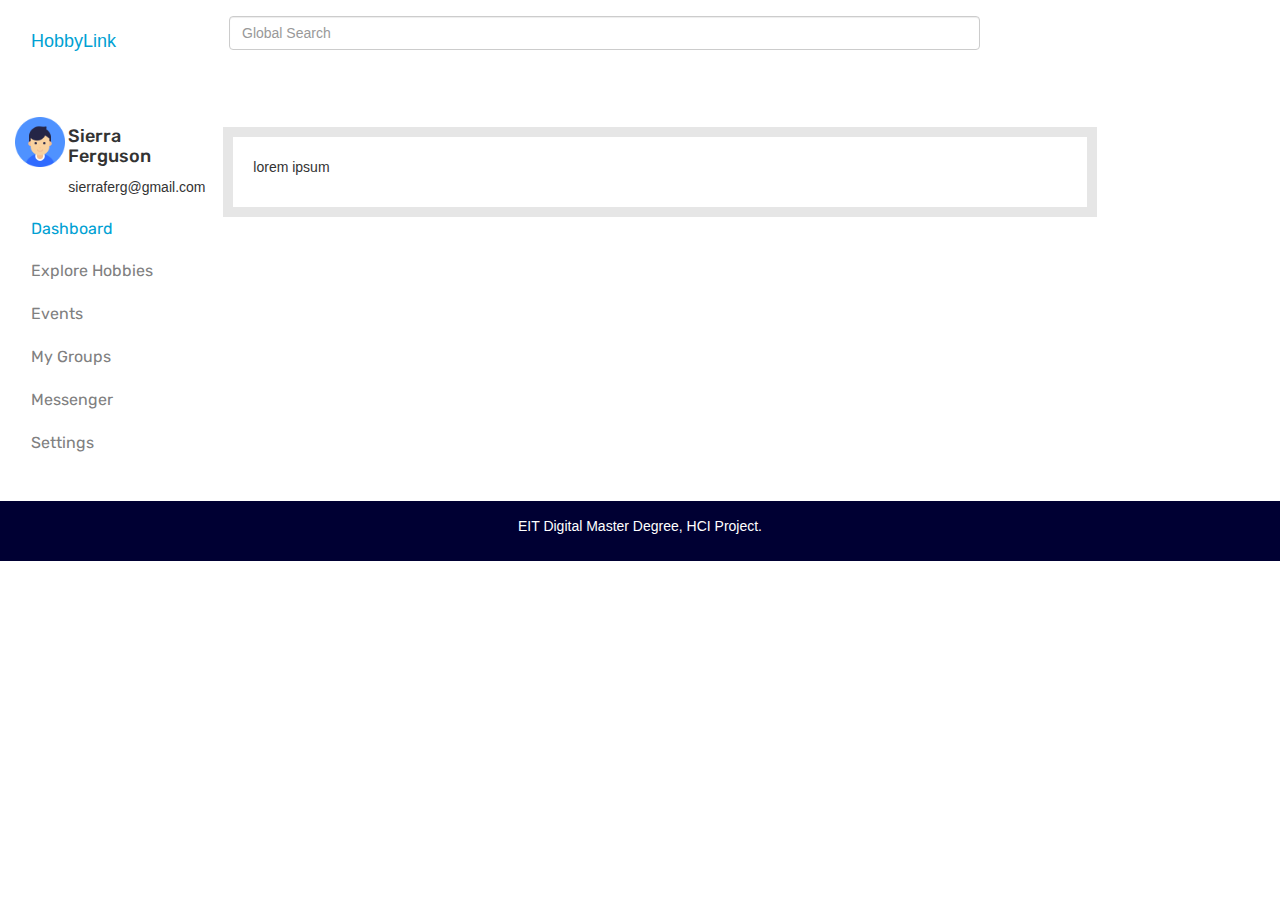
==== index.html @ adb43338 "added dropdown to my groups nav" ====
<!-- 
# EIT Digital Master Degree, HCI
# Authors:
#     Aceituno Ferro, Pablo
#     Dikken, Niels
#     Hou, Peizhe
#     Manzano, Izquierdo, Paula

# Main Page
-->

<!DOCTYPE html>
<html lang="en">

<head>
  <title>HobbyLink</title>
  <meta charset="utf-8">
  <meta name="viewport" content="width=device-width, initial-scale=1">
  <link rel="icon" href="../img/Favicon.png">
  <link rel="stylesheet" href="https://maxcdn.bootstrapcdn.com/bootstrap/3.4.0/css/bootstrap.min.css">
  <link rel="stylesheet" href="../css/style.css">
  
  <script src="../js/jquery-3.4.1.min.js"></script>
  <script src="https://ajax.googleapis.com/ajax/libs/jquery/3.3.1/jquery.min.js"></script>
  <script src="https://maxcdn.bootstrapcdn.com/bootstrap/3.4.0/js/bootstrap.min.js"></script>
  <script src="../js/script.js"></script>

  <link href="https://fonts.googleapis.com/css?family=Roboto|Rubik" rel="stylesheet">
  <link rel="stylesheet" href="https://use.fontawesome.com/releases/v5.7.0/css/all.css" integrity="sha384-lZN37f5QGtY3VHgisS14W3ExzMWZxybE1SJSEsQp9S+oqd12jhcu+A56Ebc1zFSJ" crossorigin="anonymous">
</head>

<header>
  <div class="container-fluid">	

     <nav class="navbar fixed-top navbar-light bg-light align-items-center">
       <div class="row">
         <div class="col-md-2">
             <a class="navbar-brand" href="../index.html"> <i class="fas fa-link"></i> HobbyLink</a>

         </div>
          <div class="col-md-8">
            <div class="row">
             <div class="col-md-11">
                 <div class="form-group">
                     <input type="search" class="form-control" id="exampleFormControlInput1" placeholder="Global Search">
                 </div>
             </div> 
             <div class="col-md-1 float-right">
                 <i class="far fa-bell fa-2x light-grey"></i>
             </div>  
            </div>
             
          </div> 
           
       </div>
         
     </nav>
         
  </div>
</header>

<body>
<div class="container-fluid">
 <div class="row">
   <!-- Left Side -->
   <div class="col-md-2" >

     <div class="row align-items-center" id="left-navbar">
         <div class="col-md-3">
             <img src="../img/profile.png" alt="myprofile"style="width:50px;height:50px;">
         </div>
         <div class="col-md-9">
           <h4>Sierra Ferguson</h4>
           <p>sierraferg@gmail.com</p>
         </div>
     </div>
     
     
   <div class="navbar">
       <ul class="nav nav-list">
           <li class="active"><a href="index.html"><i class="fas fa-th-large"></i> Dashboard</a></li>
           <li><a href="pages/selectHobbyTask1.html"><i class="fas fa-search"></i> Explore Hobbies</a></li>
           <li><a href="pages/eventResults.html"><i class="fas fa-calendar-alt"></i> Events</a></li>
           <li class="dropdown"><a class="dropdown-toggle" data-toggle="dropdown" href="#"s><i class="fas fa-users"></i> My Groups</a>
            <ul class="dropdown-menu" role="menu">
              <li><a href="#">Padel Moncloa</a></li>
              <li><a href="pages/Aluche group page.html">Aluche Group Padel</a></li>
              <li><a href="#">Japanese in Madrid</a></li>
              <li class="divider"></li>
              <li><a href="#">Create a new group</a></li>
            </ul>
          
          </li>
           <li><a href="#all"><i class="far fa-comment-alt border-bottom"></i> Messenger</a></li>
           <li class="divider"></li>
           <li><a href="#all"><i class="fas fa-ellipsis-h"></i> Settings</a></li>
         </ul>
   </div>
     
   </div>
   
   <!-- Container -->
   <div class="col-md-8" id="main-content">
          <p>lorem ipsum</p>
          
   </div>
   <div class="col-md-2">

   </div>
 </div>
</div>
</body>

<!-- Footer -->
<footer class="container-fluid bg-4 text-center">
<p>EIT Digital Master Degree, HCI Project.</p>
</footer>
<!-- Footer -->

</html>
---- css/style.css ----
.bg-4 { 
  background-color: #000033;
  color: #ffffff;
}

.container-fluid {
  padding-top: 15px;
  padding-bottom: 15px;
}

h2, h3, h4, h5, h6{
  font-family: 'Rubik', sans-serif;
}

li{
  font-family: 'Rubik', sans-serif;
  font-size: medium;
}

.active{
  background-color: white;
}

.active a{
    color: #00a1d3;
}

li a{
    color: grey;
}

a{
  color: #00a1d3;
}

.light-grey{
    color: silver;
}

#main-content{
    outline: 10px solid #e6e6e6;
    margin: 20px;
    padding: 20px;
}


navbar-brand{
  font-size: large;
}

subtitle_cat{
  color: red;
  font-family: 'Roboto', sans-serif;
  font-size: small;
}
.interactions{
  color:silver;
  font-size:small;
}

.likes{
  width: 70px;
  height: 35px;
  float:left;
}

.form-check-input{
  width: 10%;
}

.btn-task1{
  align-content: center;
}

span{
  align-self: right;
}

.categoryimg{
  width: 100%;
}


/* The Modal (background) */
.modal {
  display: none; /* Hidden by default */
  position: fixed; /* Stay in place */
  z-index: 1; /* Sit on top */
  padding-top: 100px; /* Location of the box */
  left: 0;
  top: 0;
  width: 100%; /* Full width */
  height: 100%; /* Full height */
  /* overflow: auto; Enable scroll if needed */
  background-color: rgb(0,0,0); /* Fallback color */
  background-color: rgba(0,0,0,0.4); /* Black w/ opacity */
}

/* Modal Content */
.modal-content {
  position: relative;
  background-color: #fefefe;
  margin: auto;
  padding: 0;
  border: 1px solid #888;
  width: 40%;
  box-shadow: 0 4px 8px 0 rgba(0,0,0,0.2),0 6px 20px 0 rgba(0,0,0,0.19);
  -webkit-animation-name: animatetop;
  -webkit-animation-duration: 0.4s;
  animation-name: animatetop;
  animation-duration: 0.4s
}

/* Modal Content */
.modal-content-P {
  position: relative;
  background-color: #fefefe;
  margin: auto;
  padding: 0;
  border: 1px solid #888;
  width: 100%;
  box-shadow: 0 4px 8px 0 rgba(0,0,0,0.2),0 6px 20px 0 rgba(0,0,0,0.19);
  -webkit-animation-name: animatetop;
  -webkit-animation-duration: 0.4s;
  animation-name: animatetop;
  animation-duration: 0.4s
}

.modal-dialog{
  overflow-y: initial !important
}

/* Add Animation */
@-webkit-keyframes animatetop {
  from {top:-300px; opacity:0} 
  to {top:0; opacity:1}
}

@keyframes animatetop {
  from {top:-300px; opacity:0}
  to {top:0; opacity:1}
}

/* The Close Button */
.close {
  color: rgb(233, 233, 233);
  float: right;
  font-size: 28px;
  font-weight: bold;
  opacity: 1;
}

.close:hover,
.close:focus {
  color: rgb(255, 255, 255);
  text-decoration: none;
  cursor: pointer;
  opacity: 1;
}

.modal-header {
  padding: 0px 10px;
  background-color: grey;
  color: white;
}

.modal-body {
  padding: 0px 10px;
  height: 475px;
  overflow-y: auto;
}

.modal-body-P {
  padding: 0px 10px;
  height: 150px;
  overflow-y: auto;
}

.modal-footer {
  /* padding: 2px 16px; */
  background-color: grey;
  color: white;
}

body.modal-open div.modal-backdrop { 
  z-index: 0; 
}

* {
  box-sizing: border-box;
}

input[type=text], select {
  width: 90%;
  padding: 10px;
  border: 1px solid #ccc;
  border-radius: 4px;
  resize: vertical;
}

select.selectParticipants{
  width: 37%;
  padding: 10px;
  border: 1px solid #ccc;
  border-radius: 4px;
  resize: vertical;
}

input#datepicker{
  background-image: url('/img/calendarLight.svg');
  background-repeat: no-repeat;
  background-position: 150px;
  background-size: 20px;
}

input#selectTime{
  background-image: url('/img/clockLight.svg');
  background-repeat: no-repeat;
  background-position: 150px;
  background-size: 20px;
}

input#finishTime{
  background-image: url('/img/clockLight.svg');
  background-repeat: no-repeat;
  background-position: 336px;
  background-size: 20px;
}

input#inputPrice{
  background-image: url('/img/euroDark.svg');
  background-repeat: no-repeat;
  background-position: 5px;
  background-size: 12px;
  padding: 12px 20px 12px 25px;
}

input#selectTimeNotification{
  width: 54.5%;
  background-image: url('/img/clockLight.svg');
  background-repeat: no-repeat;
  background-position: 173px;
  background-size: 20px;
}

select {
  height: 45px;
}

input {
  width: 44.5%;
  padding: 10px;
  border: 1px solid #ccc;
  border-radius: 4px;
  resize: vertical;
}

label#labelModal {
  padding: 12px 12px 12px 10px;
  display: inline-block;
  font-size: 18px;
}

input[type=submit] {
  background-color: #000033;
  color: white;
  padding: 12px 20px;
  border: none;
  border-radius: 4px;
  cursor: pointer;
  float: right;
  width: 25%;
  font-size: 15px;
}

input[type=submit]:hover {
  background-color: #000007;
}

.container {
  border-radius: 5px;
  background-color: #f2f2f2;
  padding: 20px;
  width: auto;
}
#maps{
  text-align: center;
}

.col-25 {
  float: left;
  width: 25%;
  margin-top: 6px;
}

.col-75 {
  float: left;
  width: 75%;
  margin-top: 6px;
}

.row:after {
  content: "";
  display: table;
  clear: both;
}


#imgPadelCards {
  border-top-left-radius: 3%;
  border-top-right-radius: 3%;
  /*width:236px;*/
  width:contain;
  height:100px;
}

  #imgModal {
  display: block;
  margin-left: auto;
  margin-right: auto;
  width:80px;
  height:80px;
}

#c {
  text-align:center;
}

@media screen and (max-width: 600px) {
  .col-25, .col-75, input[type=submit] {
    width: 100%;
    margin-top: 0;
  }
}

/* chekcbox */
/* The container */
.checkboxContainer {
  display: block;
  position: relative;
  padding-left: 35px;
  padding-top: 2px;
  margin-bottom: 12px;
  cursor: pointer;
  -webkit-user-select: none;
  -moz-user-select: none;
  -ms-user-select: none;
  user-select: none;
}

/* Hide the browser's default checkbox */
.checkboxContainer input#trigger {
  position: absolute;
  opacity: 0;
  cursor: pointer;
  height: 0;
  width: 0;
}

/* Create a custom checkbox */
.checkmark {
  position: absolute;
  left: 0;
  top: 10px;
  height: 25px;
  width: 25px;
  background-color: rgb(255, 255, 255);
  border: solid rgb(100, 100, 100);
}

/* On mouse-over, add a grey background color */
.checkboxContainer:hover input ~ .checkmark {
  background-color: #ccc;
}

/* When the checkbox is checked, add a blue background */
.checkboxContainer input:checked ~ .checkmark {
  background-color: rgb(255, 255, 255);
}

/* Create the checkmark/indicator (hidden when not checked) */
.checkmark:after {
  content: "";
  position: absolute;
  display: none;
}

/* Show the checkmark when checked */
.checkboxContainer input:checked ~ .checkmark:after {
  display: block;
}

/* Style the checkmark/indicator */
.checkboxContainer .checkmark:after {
  left: 6px;
  top: 1px;
  width: 8px;
  height: 14px;
  border: solid black;
  border-width: 0 3px 3px 0;
  -webkit-transform: rotate(45deg);
  -ms-transform: rotate(45deg);
  transform: rotate(45deg);
}

/* input#hidden_field {
  width: 4%;
  height: 20px;
  padding-left: 20px;
} */

/* #hidden_fields{
  font-size: 15px;
  padding-left: 20px;
  padding-top: 2px;
} */

/*the container must be positioned relative:*/
.autocomplete {
  position: relative;
  display: inline-block;
}

input#myInput {
  width: 122%;
  padding: 10px;
  border: 1px solid #ccc;
  border-radius: 4px;
  resize: vertical;
}

.autocomplete-items {
  position: absolute;
  border: 1px solid #d4d4d4;
  border-bottom: none;
  border-top: none;
  z-index: 99;
  /*position the autocomplete items to be the same width as the container:*/
  top: 100%;
  left: 0;
  right: 0;
}

.autocomplete-items div {
  padding: 10px;
  cursor: pointer;
  background-color: #fff; 
  border-bottom: 1px solid #d4d4d4; 
}

/*when hovering an item:*/
.autocomplete-items div:hover {
  background-color: #e9e9e9; 
}

/*when navigating through the items using the arrow keys:*/
.autocomplete-active {
  background-color: DodgerBlue !important; 
  color: #ffffff; 
}
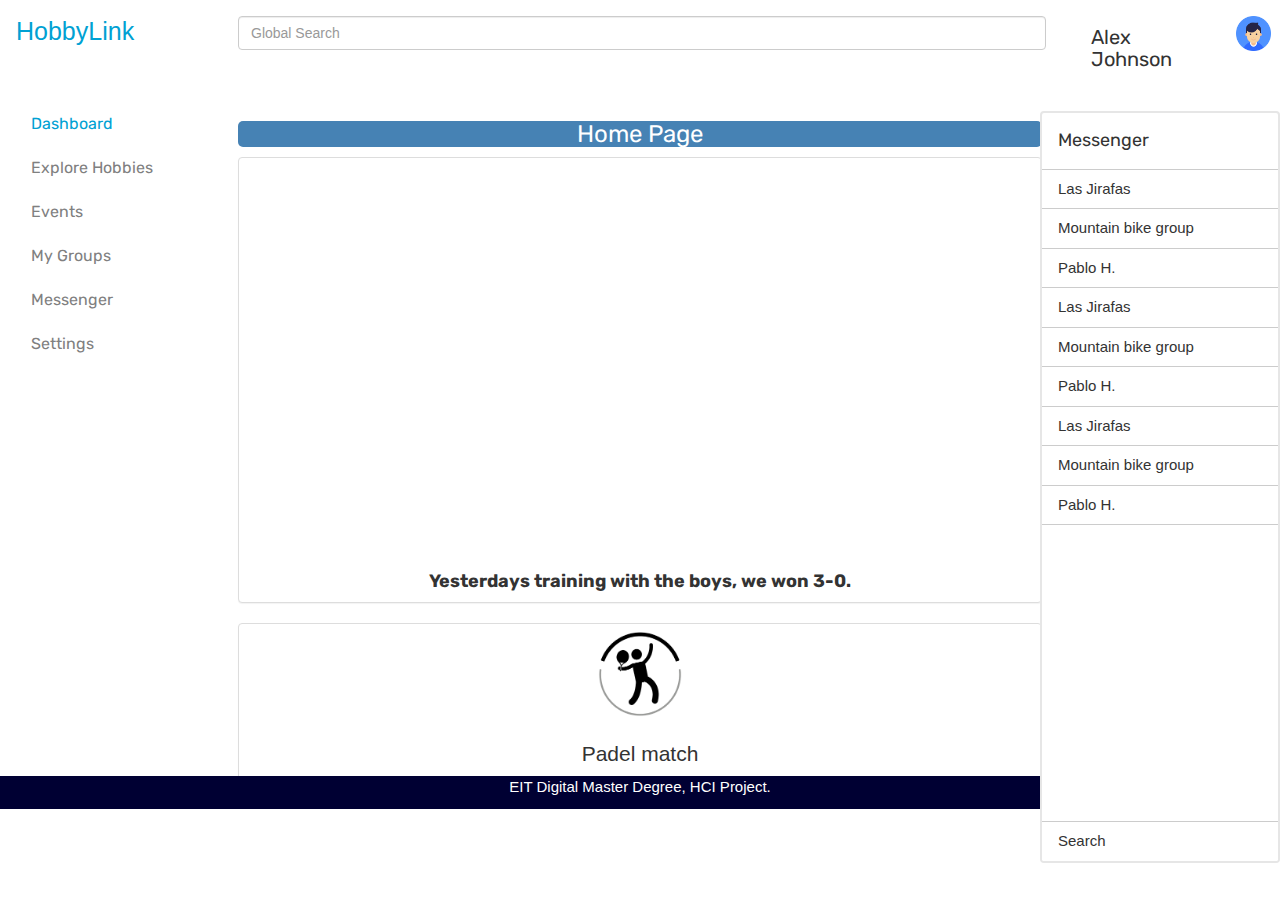
==== commit 8c6cf32b: "Changes Niels, different design and create event task" ====
--- a/index.html
+++ b/index.html
@@ -16,104 +16,155 @@
   <title>HobbyLink</title>
   <meta charset="utf-8">
   <meta name="viewport" content="width=device-width, initial-scale=1">
-  <link rel="icon" href="../img/Favicon.png">
+  <link rel="icon" href="img/Favicon.png">
   <link rel="stylesheet" href="https://maxcdn.bootstrapcdn.com/bootstrap/3.4.0/css/bootstrap.min.css">
-  <link rel="stylesheet" href="../css/style.css">
-  
-  <script src="../js/jquery-3.4.1.min.js"></script>
+  <link rel="stylesheet" href="https://www.w3schools.com/w3css/4/w3.css">
+  <link rel="stylesheet" href="css/style.css">
+
+  <script src="js/jquery-3.4.1.min.js"></script>
   <script src="https://ajax.googleapis.com/ajax/libs/jquery/3.3.1/jquery.min.js"></script>
   <script src="https://maxcdn.bootstrapcdn.com/bootstrap/3.4.0/js/bootstrap.min.js"></script>
-  <script src="../js/script.js"></script>
+  <script src="js/script.js"></script>
 
   <link href="https://fonts.googleapis.com/css?family=Roboto|Rubik" rel="stylesheet">
-  <link rel="stylesheet" href="https://use.fontawesome.com/releases/v5.7.0/css/all.css" integrity="sha384-lZN37f5QGtY3VHgisS14W3ExzMWZxybE1SJSEsQp9S+oqd12jhcu+A56Ebc1zFSJ" crossorigin="anonymous">
+  <link rel="stylesheet" href="https://use.fontawesome.com/releases/v5.7.0/css/all.css"
+    integrity="sha384-lZN37f5QGtY3VHgisS14W3ExzMWZxybE1SJSEsQp9S+oqd12jhcu+A56Ebc1zFSJ" crossorigin="anonymous">
 </head>
 
 <header>
-  <div class="container-fluid">	
-
-     <nav class="navbar fixed-top navbar-light bg-light align-items-center">
-       <div class="row">
-         <div class="col-md-2">
-             <a class="navbar-brand" href="../index.html"> <i class="fas fa-link"></i> HobbyLink</a>
-
-         </div>
-          <div class="col-md-8">
-            <div class="row">
-             <div class="col-md-11">
-                 <div class="form-group">
-                     <input type="search" class="form-control" id="exampleFormControlInput1" placeholder="Global Search">
-                 </div>
-             </div> 
-             <div class="col-md-1 float-right">
-                 <i class="far fa-bell fa-2x light-grey"></i>
-             </div>  
+  <div class="header">
+    <nav class="navbar fixed-top navbar-light bg-light align-items-center">
+      <div class="row">
+        <div class="col-md-2">
+          <a class="navbar-brand" href="index.html"> <i class="fas fa-link"></i> HobbyLink</a>
+        </div>
+        <div class="col-md-8">
+          <div class="form-group">
+            <input type="search" class="form-control" id="exampleFormControlInput1" placeholder="Global Search">
+          </div>
+        </div>
+        <div class="col-md-2">
+          <div class="row align-items-center" id="left-navbar">
+            <div class="col-md-8">
+              <h4>Alex Johnson</h4>
             </div>
-             
-          </div> 
-           
-       </div>
-         
-     </nav>
-         
+            <div class="col-md-4">
+              <img src="img/profile.png" alt="myprofile" style="width:35px;height:35px;">
+            </div>
+          </div>
+        </div>
+      </div>
+    </nav>
   </div>
 </header>
 
 <body>
-<div class="container-fluid">
- <div class="row">
-   <!-- Left Side -->
-   <div class="col-md-2" >
+  <div class="container-fluid">
+    <div class="row">
+      <!-- Left Side -->
+      <div class="col-md-2">
 
-     <div class="row align-items-center" id="left-navbar">
-         <div class="col-md-3">
-             <img src="../img/profile.png" alt="myprofile"style="width:50px;height:50px;">
-         </div>
-         <div class="col-md-9">
-           <h4>Sierra Ferguson</h4>
-           <p>sierraferg@gmail.com</p>
-         </div>
-     </div>
-     
-     
-   <div class="navbar">
-       <ul class="nav nav-list">
-           <li class="active"><a href="index.html"><i class="fas fa-th-large"></i> Dashboard</a></li>
-           <li><a href="pages/selectHobbyTask1.html"><i class="fas fa-search"></i> Explore Hobbies</a></li>
-           <li><a href="pages/eventResults.html"><i class="fas fa-calendar-alt"></i> Events</a></li>
-           <li class="dropdown"><a class="dropdown-toggle" data-toggle="dropdown" href="#"s><i class="fas fa-users"></i> My Groups</a>
-            <ul class="dropdown-menu" role="menu">
-              <li><a href="#">Padel Moncloa</a></li>
-              <li><a href="pages/Aluche group page.html">Aluche Group Padel</a></li>
-              <li><a href="#">Japanese in Madrid</a></li>
-              <li class="divider"></li>
-              <li><a href="#">Create a new group</a></li>
-            </ul>
-          
-          </li>
-           <li><a href="#all"><i class="far fa-comment-alt border-bottom"></i> Messenger</a></li>
-           <li class="divider"></li>
-           <li><a href="#all"><i class="fas fa-ellipsis-h"></i> Settings</a></li>
-         </ul>
-   </div>
-     
-   </div>
-   
-   <!-- Container -->
-   <div class="col-md-8" id="main-content">
-          <p>lorem ipsum</p>
-          
-   </div>
-   <div class="col-md-2">
+        <div class="navbar">
+          <ul class="nav nav-list">
+            <li class="active"><a href="index.html"><i class="fas fa-th-large"></i> Dashboard</a></li>
+            <li><a href="pages/selectHobbyTask1.html"><i class="fas fa-search"></i> Explore Hobbies</a></li>
+            <li><a href="pages/eventResults.html"><i class="fas fa-calendar-alt"></i> Events</a></li>
+            <li class="dropdown"><a class="dropdown-toggle" data-toggle="dropdown" href="#" s><i
+                  class="fas fa-users"></i> My Groups</a>
+              <ul class="dropdown-menu" role="menu">
+                <li><a href="#">Padel Moncloa</a></li>
+                <li><a href="pages/Aluche group page.html">Aluche Group Padel</a></li>
+                <li><a href="#">Japanese in Madrid</a></li>
+                <li class="divider"></li>
+                <li><a href="#">Create a new group</a></li>
+              </ul>
+            </li>
+            <li><a href="#all"><i class="far fa-comment-alt border-bottom"></i> Messenger</a></li>
+            <li class="divider"></li>
+            <li><a href="#all"><i class="fas fa-ellipsis-h"></i> Settings</a></li>
+          </ul>
+        </div>
 
-   </div>
- </div>
-</div>
+      </div>
+
+      <!-- Container -->
+      <div class="col-md-8" id="main-content-scroll">
+
+        <!-- Page Heading -->
+        <div id="group_title" style="background-color:#4682B4">
+          <h3 style="text-align: center; color:white;">Home Page</h3>
+        </div>
+
+        <!-- Youtube video 1 -->
+        <div class="col-md-12" id="c">
+          <div class="panel panel-default">
+            <br>
+            <div class="card-body">
+              <iframe width="820" height="375" src="https://www.youtube.com/embed/aZoK0J3yop0" frameborder="0"
+                allow="accelerometer; autoplay; encrypted-media; gyroscope; picture-in-picture"
+                allowfullscreen></iframe>
+            </div>
+            <h5><strong>Yesterdays training with the boys, we won 3-0.</strong></h5>
+          </div>
+        </div>
+
+        <!-- Event -->
+        <div class="col-md-12" id="c">
+          <div class="panel panel-default">
+            <div class="panel-thumbnail"><img id="imgPadelCards" src="../img/padelGroup5.png" alt="Carabanchel Padel">
+            </div>
+
+            <div class="panel-body">
+              <p class="lead">Padel match</p>
+              <p> 26/03/2019</p>
+              <div class="event">
+                Come and join us to play some padel. We need 5 more players.
+                <br>
+                <br>
+                <button type="button" class="btn btn-primary" disabled>More info</button>
+              </div>
+            </div>
+          </div>
+        </div>
+        <br>
+
+        <!-- Youtube video 2 -->
+        <div class="col-md-12" id="c">
+          <div class="panel panel-default">
+            <br>
+            <div class="card-body">
+              <iframe width="820" height="375" src="https://www.youtube.com/embed/XSOx4wMnNbA" frameborder="0"
+                allow="accelerometer; autoplay; encrypted-media; gyroscope; picture-in-picture"
+                allowfullscreen></iframe>
+            </div>
+            <h5><strong>Yesterdays match, after and exiting match we won!!</strong></h5>
+          </div>
+        </div>
+
+      </div>
+      <div class="col-md-2">
+        <div class="w3-sidebar w3-bar-block w3-collapse w3-card w3-animate-right" id="mySidebar">
+          <h5 class="w3-bar-item"><i class="fa fa-envelope"></i> Messenger</h5>
+          <a href="#" class="w3-bar-item w3-button w3-border-bottom w3-border-top"">Las Jirafas</a>
+          <a href=" #" class="w3-bar-item w3-button w3-border-bottom"">Mountain bike group</a>
+          <a href=" #" class="w3-bar-item w3-button w3-border-bottom"">Pablo H.</a>
+          <a href=" #" class="w3-bar-item w3-button w3-border-bottom"">Las Jirafas</a>
+          <a href=" #" class="w3-bar-item w3-button w3-border-bottom"">Mountain bike group</a>
+          <a href=" #" class="w3-bar-item w3-button w3-border-bottom"">Pablo H.</a>
+          <a href=" #" class="w3-bar-item w3-button w3-border-bottom"">Las Jirafas</a>
+          <a href=" #" class="w3-bar-item w3-button w3-border-bottom"">Mountain bike group</a>
+          <a href=" #" class="w3-bar-item w3-button w3-border-bottom"">Pablo H.</a>
+          <a href=" #" style="position: absolute;bottom: 0;" class="w3-bar-item w3-button w3-border-top"><i
+              class="fa fa-search"></i> Search</a>
+        </div>
+      </div>
+    </div>
+  </div>
 </body>
 
 <!-- Footer -->
 <footer class="container-fluid bg-4 text-center">
-<p>EIT Digital Master Degree, HCI Project.</p>
+  <p>EIT Digital Master Degree, HCI Project.</p>
 </footer>
 <!-- Footer -->
 
--- a/css/style.css
+++ b/css/style.css
@@ -3,9 +3,47 @@
   color: #ffffff;
 }
 
+body {
+  font-family: sans-serif;
+  font-size: 15px;
+  line-height: 1.5;
+}
+
 .container-fluid {
+  /* padding-top: 15px; */
+  /* padding-bottom: 15px; */
+}
+
+.navbar-brand {
+  float: left;
+  height: 50px;
+  padding: 5px 15px;
+  font-size: 25px;
+  line-height: 20px;
+}
+
+#exampleFormControlInput1 {
+  width: 96%;
+  margin-left: 19px;
+}
+
+#mySidebar{
+  box-shadow: 0 0px 0px 0 rgba(0,0,0,0), 0 0px 0px 0 rgba(0,0,0,0);
+  border: 2px solid #e6e6e6;
+  border-radius: 4px;
+  width:240px;
+  height: 83.5%;
+  right:0; 
+  margin-top:10px;
+}
+
+.col-md-11 {
+  width: 98%;
+  padding-left: 35px;
+}
+
+.header {
   padding-top: 15px;
-  padding-bottom: 15px;
 }
 
 h2, h3, h4, h5, h6{
@@ -38,11 +76,25 @@
 }
 
 #main-content{
-    outline: 10px solid #e6e6e6;
-    margin: 20px;
-    padding: 20px;
-}
-
+  /* border: 2px solid #e6e6e6;
+  border-radius: 10px; */
+  margin: 20px, 20px, 0px, 20px;
+  padding: 10px;
+}
+
+#main-content-scroll{
+  margin: 20px, 20px, 0px, 20px;
+  padding: 10px;
+  height: 675px;
+  overflow-y: auto;
+  overflow-x: hidden;
+}
+
+#group_title {
+  border-radius: 5px;
+  margin-left: 15px;
+  margin-right: 15px;
+}
 
 navbar-brand{
   font-size: large;
@@ -207,28 +259,28 @@
 }
 
 input#datepicker{
-  background-image: url('/img/calendarLight.svg');
+  background-image: url('../img/calendarLight.svg');
   background-repeat: no-repeat;
   background-position: 150px;
   background-size: 20px;
 }
 
 input#selectTime{
-  background-image: url('/img/clockLight.svg');
+  background-image: url('../img/clockLight.svg');
   background-repeat: no-repeat;
   background-position: 150px;
   background-size: 20px;
 }
 
 input#finishTime{
-  background-image: url('/img/clockLight.svg');
+  background-image: url('../img/clockLight.svg');
   background-repeat: no-repeat;
   background-position: 336px;
   background-size: 20px;
 }
 
 input#inputPrice{
-  background-image: url('/img/euroDark.svg');
+  background-image: url('../img/euroDark.svg');
   background-repeat: no-repeat;
   background-position: 5px;
   background-size: 12px;
@@ -237,7 +289,7 @@
 
 input#selectTimeNotification{
   width: 54.5%;
-  background-image: url('/img/clockLight.svg');
+  background-image: url('../img/clockLight.svg');
   background-repeat: no-repeat;
   background-position: 173px;
   background-size: 20px;
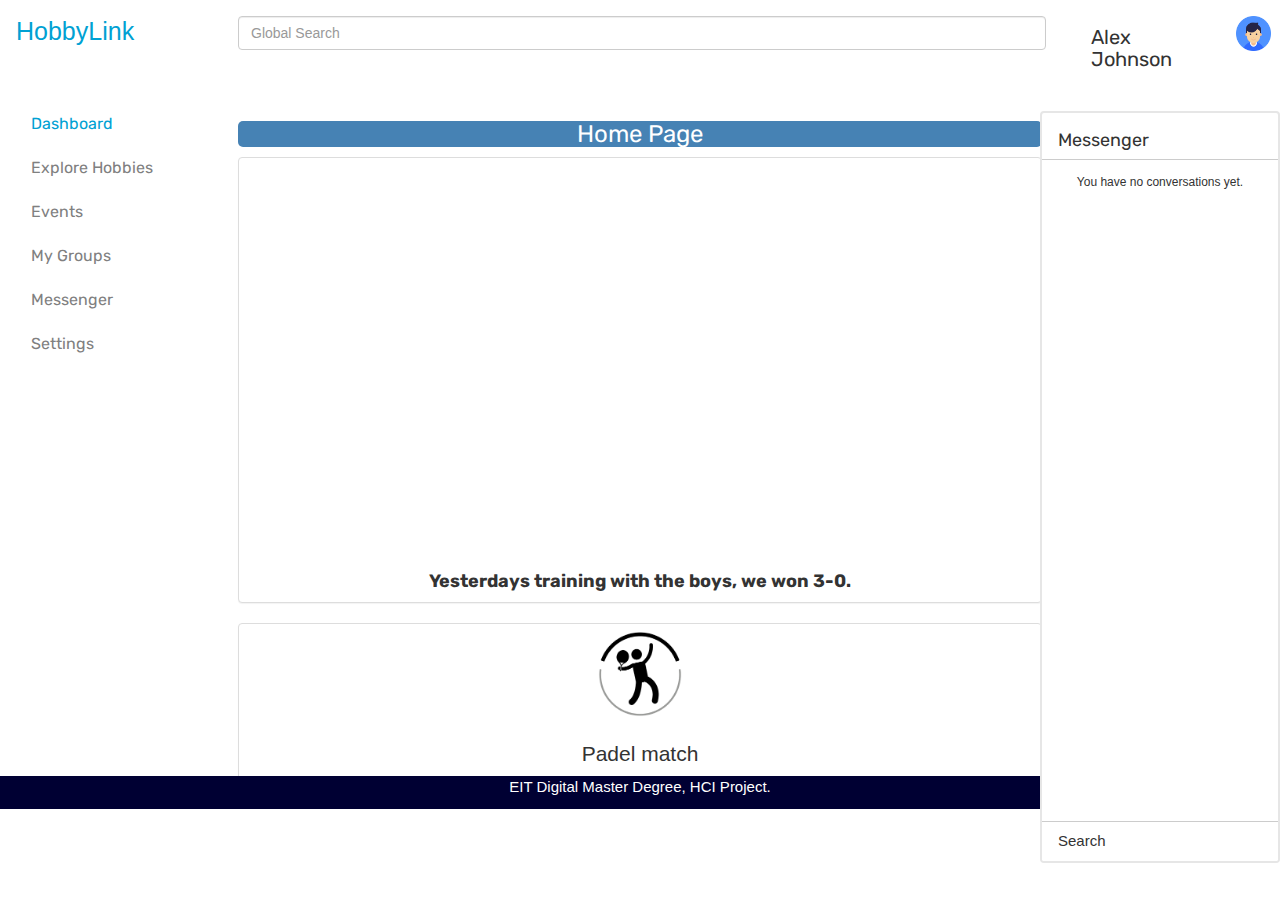
==== commit bc29318d: "Changes messenger + deleted create event page" ====
--- a/index.html
+++ b/index.html
@@ -111,7 +111,7 @@
         <!-- Event -->
         <div class="col-md-12" id="c">
           <div class="panel panel-default">
-            <div class="panel-thumbnail"><img id="imgPadelCards" src="../img/padelGroup5.png" alt="Carabanchel Padel">
+            <div class="panel-thumbnail"><img id="imgPadelCards" src="img/padelGroup5.png" alt="Carabanchel Padel">
             </div>
 
             <div class="panel-body">
@@ -144,16 +144,8 @@
       </div>
       <div class="col-md-2">
         <div class="w3-sidebar w3-bar-block w3-collapse w3-card w3-animate-right" id="mySidebar">
-          <h5 class="w3-bar-item"><i class="fa fa-envelope"></i> Messenger</h5>
-          <a href="#" class="w3-bar-item w3-button w3-border-bottom w3-border-top"">Las Jirafas</a>
-          <a href=" #" class="w3-bar-item w3-button w3-border-bottom"">Mountain bike group</a>
-          <a href=" #" class="w3-bar-item w3-button w3-border-bottom"">Pablo H.</a>
-          <a href=" #" class="w3-bar-item w3-button w3-border-bottom"">Las Jirafas</a>
-          <a href=" #" class="w3-bar-item w3-button w3-border-bottom"">Mountain bike group</a>
-          <a href=" #" class="w3-bar-item w3-button w3-border-bottom"">Pablo H.</a>
-          <a href=" #" class="w3-bar-item w3-button w3-border-bottom"">Las Jirafas</a>
-          <a href=" #" class="w3-bar-item w3-button w3-border-bottom"">Mountain bike group</a>
-          <a href=" #" class="w3-bar-item w3-button w3-border-bottom"">Pablo H.</a>
+          <h5 class="w3-bar-item w3-border-bottom "><i class="fa fa-envelope"></i> Messenger</h5>
+          <p style="text-align: center;"><small>You have no conversations yet.</small></p>
           <a href=" #" style="position: absolute;bottom: 0;" class="w3-bar-item w3-button w3-border-top"><i
               class="fa fa-search"></i> Search</a>
         </div>
--- a/css/style.css
+++ b/css/style.css
@@ -509,4 +509,9 @@
 .autocomplete-active {
   background-color: DodgerBlue !important; 
   color: #ffffff; 
+}
+
+
+a:hover {
+  cursor: pointer; 
 }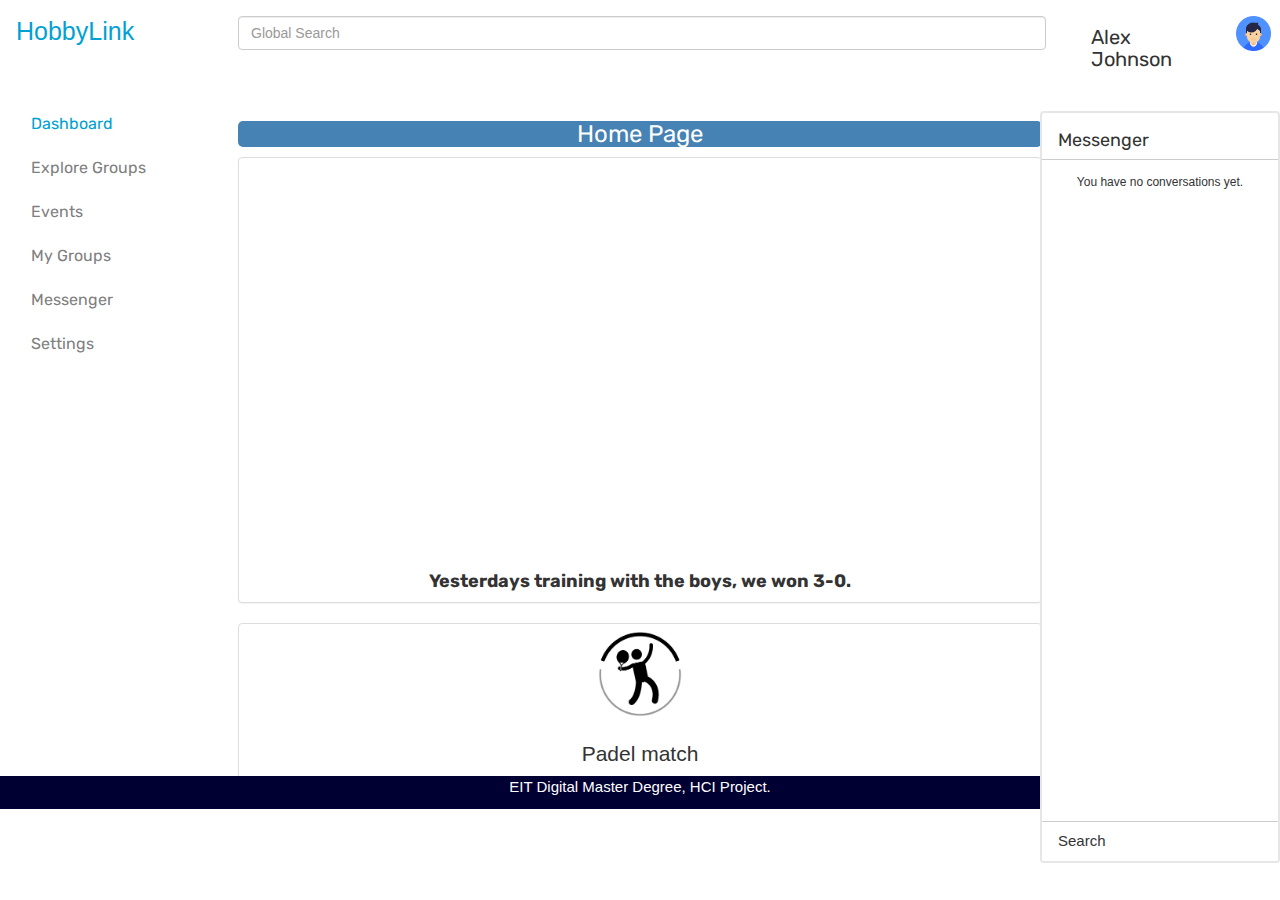
==== commit f333d38e: "map functionality and change from hobbies to groups" ====
--- a/index.html
+++ b/index.html
@@ -67,7 +67,7 @@
         <div class="navbar">
           <ul class="nav nav-list">
             <li class="active"><a href="index.html"><i class="fas fa-th-large"></i> Dashboard</a></li>
-            <li><a href="pages/selectHobbyTask1.html"><i class="fas fa-search"></i> Explore Hobbies</a></li>
+            <li><a href="pages/selectHobbyTask1.html"><i class="fas fa-search"></i> Explore Groups</a></li>
             <li><a href="pages/eventResults.html"><i class="fas fa-calendar-alt"></i> Events</a></li>
             <li class="dropdown"><a class="dropdown-toggle" data-toggle="dropdown" href="#" s><i
                   class="fas fa-users"></i> My Groups</a>
